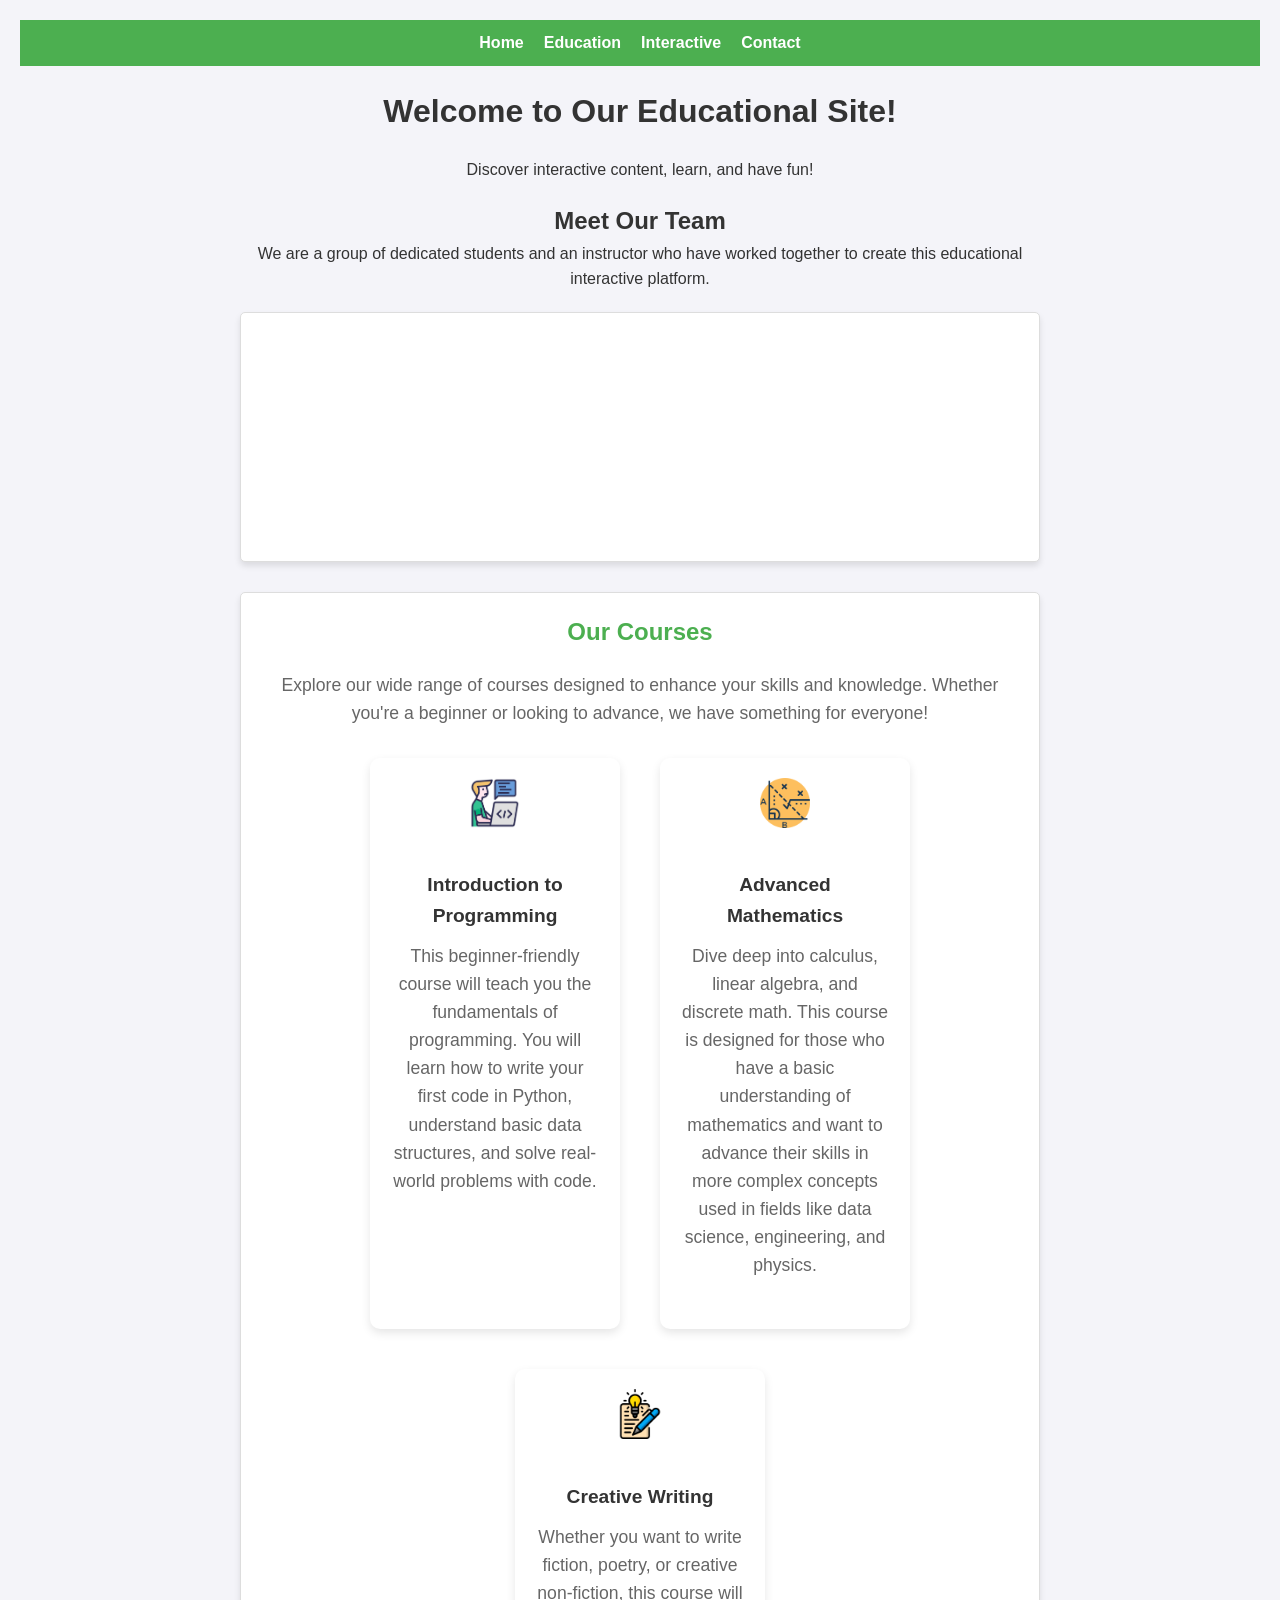
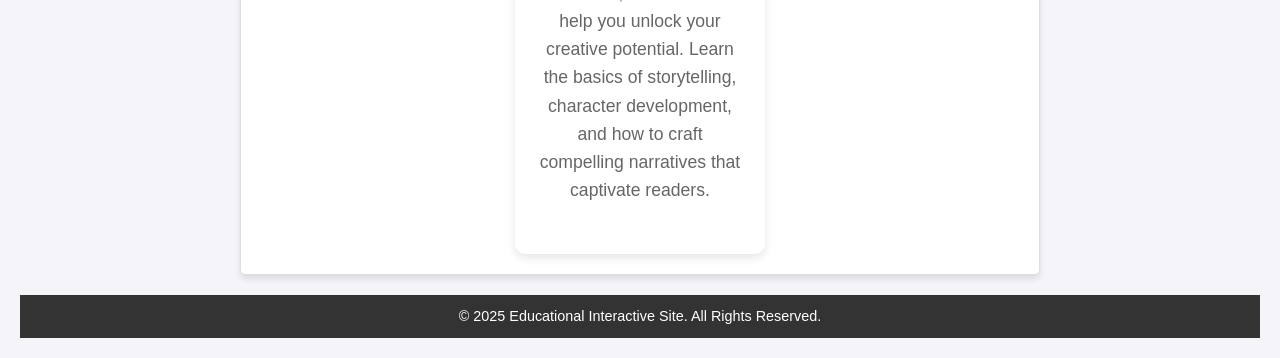
==== index.html @ fb8582d2 "new project" ====
<!DOCTYPE html>
<html lang="en">
  <head>
    <meta charset="UTF-8">
    <meta name="viewport" content="width=device-width, initial-scale=1.0">
    <title>Educational Interactive Site</title>
    <link rel="stylesheet" href="index.css">
  </head>
  <body>
    <header>
      <nav>
        <ul>
          <li><a href="index.html">Home</a></li>
          <li><a href="education.html">Education</a></li>
          <li><a href="interactive.html">Interactive</a></li>
          <li><a href="contact.html">Contact</a></li>
        </ul>
      </nav>
    </header>

    <main>
      <h1>Welcome to Our Educational Site!</h1>
      <p>Discover interactive content, learn, and have fun!</p>
      <h2>Meet Our Team</h2>
      <p>We are a group of dedicated students and an instructor who have worked together to create this educational interactive platform.</p>

      <!-- About Us Section -->
      <section id="about-us" class="container">

        <!-- Instructor -->
        <div class="team-member" style="animation-delay: 0s;">
          <img src="profileimg.jpg" alt="Instructor" />
          <h3>Instructor: Fahmi Djobbi</h3>
        </div>

        <!-- Students -->
        <div class="team-member" style="animation-delay: 2s;">
          <img src="student1.jpg" alt="Student 1" />
          <h3>John Doe</h3>
        </div>
        <div class="team-member" style="animation-delay: 4s;">
          <img src="student2.jpg" alt="Student 2" />
          <h3>Jane Smith</h3>
        </div>
        <div class="team-member" style="animation-delay: 6s;">
          <img src="student3.jpg" alt="Student 3" />
          <h3>Alice Johnson</h3>
        </div>
      </section>

      <section id="courses" class="container">
        <h2>Our Courses</h2>
        <p>Explore our wide range of courses designed to enhance your skills and knowledge. Whether you're a beginner or looking to advance, we have something for everyone!</p>

        <div class="course-list">
          <div class="course-item">
            <img src="prog-icon.png" alt="Programming Icon" class="course-icon" />
            <h3>Introduction to Programming</h3>
            <p>This beginner-friendly course will teach you the fundamentals of programming. You will learn how to write your first code in Python, understand basic data structures, and solve real-world problems with code.</p>
          </div>

          <div class="course-item">
            <img src="math-icon.png" alt="Math Icon" class="course-icon" />
            <h3>Advanced Mathematics</h3>
            <p>Dive deep into calculus, linear algebra, and discrete math. This course is designed for those who have a basic understanding of mathematics and want to advance their skills in more complex concepts used in fields like data science, engineering, and physics.</p>
          </div>

          <div class="course-item">
            <img src="writing-icon.png" alt="Writing Icon" class="course-icon" />
            <h3>Creative Writing</h3>
            <p>Whether you want to write fiction, poetry, or creative non-fiction, this course will help you unlock your creative potential. Learn the basics of storytelling, character development, and how to craft compelling narratives that captivate readers.</p>
          </div>
        </div>
      </section>

      </section>
    </main>

    <footer>
      <p>© 2025 Educational Interactive Site. All Rights Reserved.</p>
    </footer>
  </body>
</html>
---- index.css ----
/* General Reset */
* {
  margin: 0;
  padding: 0;
  box-sizing: border-box;
}

body {
  font-family: Arial, sans-serif;
  line-height: 1.6;
  background-color: #f4f4f9;
  color: #333;
  padding: 20px;
}

/* Header Styles */
header {
  background: #4caf50;
  color: #fff;
  padding: 10px 0;
  text-align: center;
}

header nav ul {
  list-style: none;
  display: flex;
  justify-content: center;
  gap: 20px;
}

header nav ul li a {
  color: #fff;
  text-decoration: none;
  font-weight: bold;
}

header nav ul li a:hover {
  text-decoration: underline;
}

/* Main Content */
main {
  text-align: center;
  margin: 20px auto;
  max-width: 800px;
}

main h1 {
  margin-bottom: 20px;
  color: #333;
}

main p {
  margin-bottom: 20px;
}

/* Containers */
.container {
  background: #fff;
  margin: 20px auto;
  padding: 20px;
  border: 1px solid #ddd;
  border-radius: 5px;
  box-shadow: 0 4px 6px rgba(0, 0, 0, 0.1);
  max-width: 800px;
  text-align: left;
}

.container h2 {
  color: #4caf50;
  margin-bottom: 10px;
}

.container ul {
  list-style: disc inside;
}

.container ul li {
  margin: 5px 0;
}

/* Footer Styles */
footer {
  text-align: center;
  margin-top: 20px;
  padding: 10px;
  background: #333;
  color: #fff;
  font-size: 0.9em;
}

footer p {
  margin: 0;
}

/* Horizontal Team Animation */
#about-us {
  display: flex;
  justify-content: center;
  align-items: center;
  overflow: hidden;
  position: relative;
  height: 250px;
}

.team-member {
  display: inline-block;
  margin: 20px;
  text-align: center;
  opacity: 0;
  transform: translateX(-100px); /* Start position off-screen */
  animation: slideIn 2s ease-in-out infinite;
}

.team-member img {
  width: 150px;
  height: 150px;
  border-radius: 50%;
}

.team-member h3 {
  margin-top: 10px;
}

/* Animation Keyframes for horizontal slide */
@keyframes slideIn {
  0% {
    opacity: 0;
    transform: translateX(-100px); /* Off-screen left */
  }
  50% {
    opacity: 1;
    transform: translateX(0); /* On-screen */
  }
  100% {
    opacity: 0;
    transform: translateX(100px); /* Off-screen right */
  }
}

/* Courses Section */
#courses {
  text-align: center;
  margin-top: 30px;
}

#courses h2 {
  color: #4caf50;
  margin-bottom: 20px;
}

#courses p {
  margin-bottom: 30px;
  font-size: 1.1em;
  color: #666;
}

/* Course List Container */
.course-list {
  display: flex;
  justify-content: center;
  gap: 40px;
  flex-wrap: wrap;
}

/* Individual Course Item */
.course-item {
  background: #fff;
  padding: 20px;
  border-radius: 10px;
  box-shadow: 0 4px 10px rgba(0, 0, 0, 0.1);
  width: 250px;
  transition: transform 0.3s ease, box-shadow 0.3s ease;
}

.course-item:hover {
  transform: translateY(-10px);
  box-shadow: 0 8px 20px rgba(0, 0, 0, 0.2);
}

.course-item h3 {
  color: #333;
  margin-top: 20px;
  font-size: 1.2em;
}

.course-item p {
  color: #555;
  font-size: 1em;
  line-height: 1.6;
  margin-top: 10px;
}

/* Course Icon */
.course-icon {
  width: 50px;
  height: 50px;
  margin-bottom: 15px;
  transition: transform 0.3s ease;
}

/* Hover Effect for Icons */
.course-item:hover .course-icon {
  transform: scale(1.1);
}
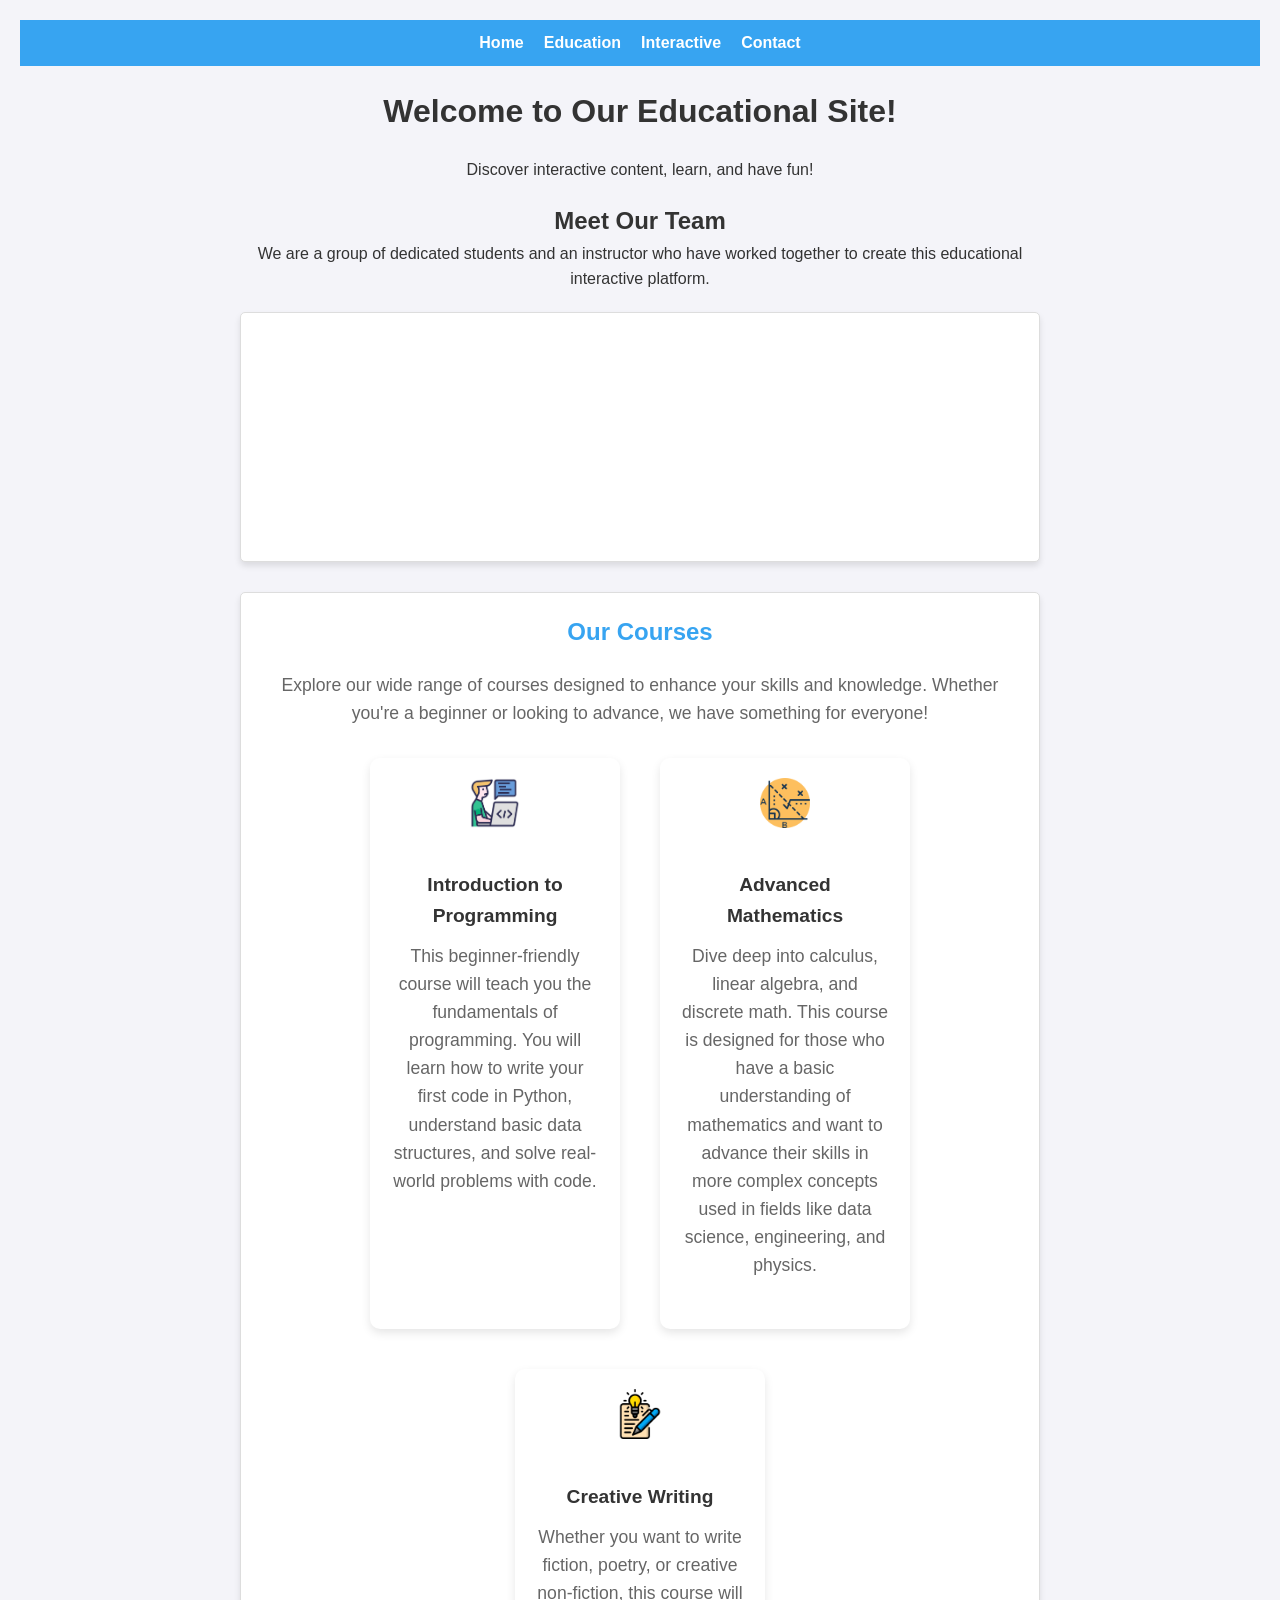
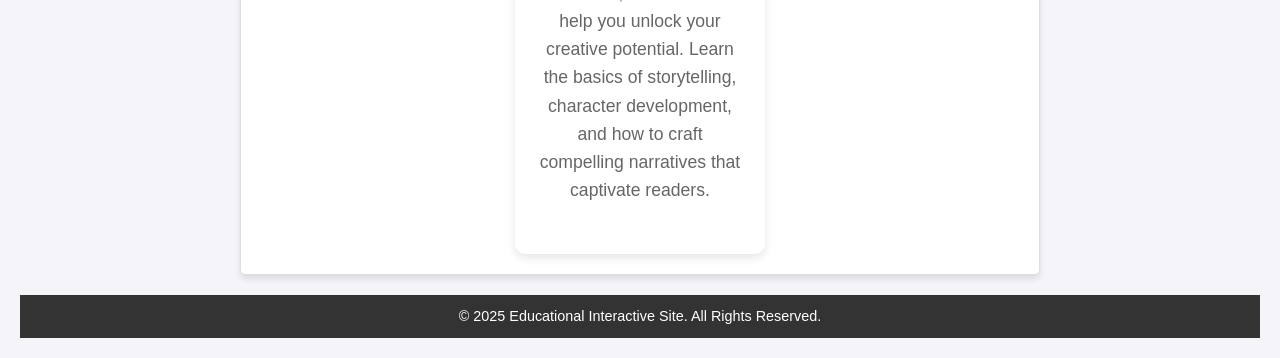
==== commit cc31042e: "initial commit" ====
--- a/index.html
+++ b/index.html
@@ -30,7 +30,7 @@
         <!-- Instructor -->
         <div class="team-member" style="animation-delay: 0s;">
           <img src="profileimg.jpg" alt="Instructor" />
-          <h3>Instructor: Fahmi Djobbi</h3>
+          <h3>Instructor: eya djebbi </h3>
         </div>
 
         <!-- Students -->
--- a/index.css
+++ b/index.css
@@ -15,7 +15,7 @@
 
 /* Header Styles */
 header {
-  background: #4caf50;
+  background: #37a4f1;
   color: #fff;
   padding: 10px 0;
   text-align: center;
@@ -67,7 +67,7 @@
 }
 
 .container h2 {
-  color: #4caf50;
+  color: #37a4f1;
   margin-bottom: 10px;
 }
 
@@ -145,7 +145,7 @@
 }
 
 #courses h2 {
-  color: #4caf50;
+  color: #37a4f1;
   margin-bottom: 20px;
 }
 
